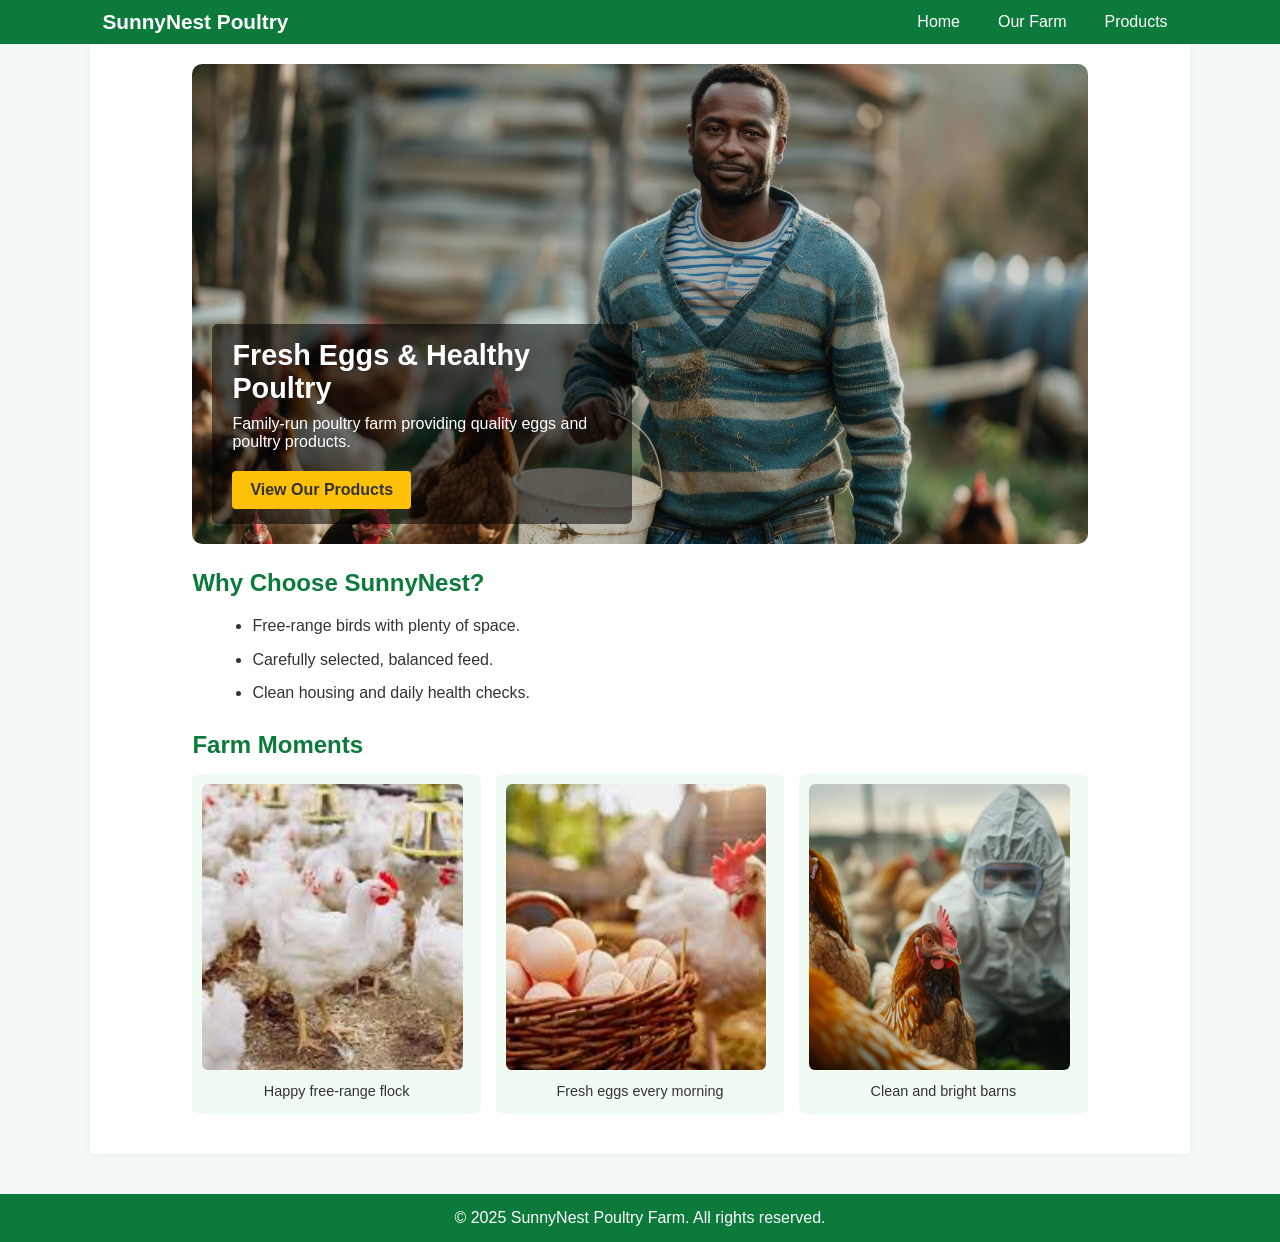
==== index.html @ 1f3271e8 "Poultry farm" ====
<!DOCTYPE html>
<html lang="en">
<head>
  <meta charset="UTF-8" />
  <meta name="viewport" content="width=device-width, initial-scale=1" />
  <title>SunnyNest Poultry Farm</title>
  <link rel="stylesheet" href="styles.css" />
</head>
<body>
<header>
    
  <div class="logo">SunnyNest Poultry</div>
  <nav>
    <ul>
      <li><a href="index.html">Home</a></li>
      <li><a href="about.html">Our Farm</a></li>
      <li><a href="products.html">Products</a></li>
    </ul>
  </nav>
</header>

<main>
  <!-- Hero section -->
  <section class="hero">
    <img src="img/2.jpg" alt="Free range chickens on green field" class="hero-img">
    <div class="hero-text">
      <h1>Fresh Eggs & Healthy Poultry</h1>
      <p>Family-run poultry farm providing quality eggs and poultry products.</p>
      <a href="products.html" class="btn-primary">View Our Products</a>
    </div>
 
  </section>

  <!-- Highlight section with unordered list -->
  <section class="highlight">
    <h2>Why Choose SunnyNest?</h2>
    <ul>
      <li>Free-range birds with plenty of space.</li>
      <li>Carefully selected, balanced feed.</li>
      <li>Clean housing and daily health checks.</li>
    </ul>
  </section>

  <!-- Simple gallery -->
  <section class="gallery-section">
    <h2>Farm Moments</h2>
    <div class="gallery">
      <figure>
        <img src="img/free.jpeg" alt="Chickens roaming outside">
        <figcaption>Happy free-range flock</figcaption>
      </figure>
      <figure>
        <img src="img/eg.jpeg" alt="Freshly collected eggs">
        <figcaption>Fresh eggs every morning</figcaption>
      </figure>
      <figure>
        <img src="img/4.jpg" alt="Bright poultry barn">
        <figcaption>Clean and bright barns</figcaption>
      </figure>
    </div>
  </section>
</main>

<footer>
  <p>&copy; 2025 SunnyNest Poultry Farm. All rights reserved.</p>
</footer>
</body>
</html>
---- styles.css ----
/* Global */
* {
  box-sizing: border-box;
}

body {
  font-family: Arial, sans-serif;
  background: #f5faf6;
  margin: 0;
  padding: 0;
  color: #333;
}

img {
  max-width: 100%;
  display: block;
}

/* Header / navigation */
header {
  background-color: #0b7a3b;
  color: white;
  padding: 10px 8%;
  display: flex;
  align-items: center;
  justify-content: space-between;
}

.logo {
  font-weight: bold;
  font-size: 1.3rem;
}

nav ul {
  list-style: none;
  display: flex;
  gap: 18px;
  margin: 0;
  padding: 0;
}

nav a {
  color: white;
  text-decoration: none;
  font-weight: 500;
  padding: 6px 10px;
  border-radius: 4px;
  transition: background-color 0.3s;
}

nav a:hover,
nav a.active {
  background-color: #075128;
}

main {
  padding: 20px 8%;
  max-width: 1100px;
  margin: 0 auto 40px auto;
  background: #fff;
  box-shadow: 0 0 10px rgba(0,0,0,0.05);
}

/* Buttons */
.btn-primary {
  display: inline-block;
  background: #ffc107;
  color: #333;
  padding: 10px 18px;
  border-radius: 4px;
  text-decoration: none;
  font-weight: bold;
  margin-top: 10px;
  transition: background-color 0.3s;
}

.btn-primary:hover {
  background: #ffb300;
}

/* Hero section */
.hero {
  position: relative;
  border-radius: 10px;
  overflow: hidden;
  margin-bottom: 25px;
  min-height: 320px;
}

.hero-img {
  width: 100%;
  height: 480px;
  object-fit: cover;
}

.hero-text {
  position: absolute;
  bottom: 20px;
  left: 20px;
  background: rgba(0,0,0,0.55);
  color: #fff;
  padding: 15px 20px;
  border-radius: 6px;
  max-width: 420px;
}

.hero-text h1 {
  margin: 0 0 10px 0;
  font-size: 1.8rem;
}

.hero-text p {
  margin: 0 0 10px 0;
}

/* Highlight section */
.highlight {
  margin-bottom: 25px;
}

.highlight h2 {
  color: #0b7a3b;
  margin-bottom: 15px;
}

.highlight ul {
  margin-left: 20px;
  line-height: 1.6;
}

.highlight li {
  margin-bottom: 8px;
}

/* Gallery */
.gallery-section {
  margin-bottom: 20px;
}

.gallery-section h2 {
  color: #0b7a3b;
  margin-bottom: 15px;
}

.gallery {
  display: grid;
  grid-template-columns: repeat(auto-fit, minmax(220px, 1fr));
  gap: 15px;
}

.gallery figure {
  background: #f0fbf3;
  border-radius: 8px;
  padding: 10px;
  text-align: center;
  margin: 0;
  position: relative;
}

.gallery img {
 width: 97%;
  height: 286px;
  object-fit: cover;
  border-radius: 6px;
  margin-bottom: 8px;
}

.gallery figcaption {
  color: #333;
  font-size: 0.9rem;
  padding: 5px 0;
}

/* NEW: Display alt text on hover for gallery images */
.gallery img:hover::after {
  content: "Alt: " attr(alt);
  position: absolute;
  bottom: 50px;
  left: 15px;
  right: 15px;
  background: rgba(11, 122, 59, 0.95);
  color: white;
  padding: 8px 10px;
  border-radius: 4px;
  font-size: 0.85em;
  text-align: center;
  z-index: 10;
}

/* Page header */
.page-header {
  margin-bottom: 20px;
}

.page-header h1 {
  color: #0b7a3b;
  margin-top: 0;
}

/* Two-column layout on about page */
.two-column {
  display: grid;
  grid-template-columns: repeat(auto-fit, minmax(260px, 1fr));
  gap: 20px;
  margin-bottom: 20px;
}

.two-column h2 {
  color: #0b7a3b;
  margin-top: 0;
}

.two-column ul,
.two-column ol {
  margin-left: 20px;
  line-height: 1.6;
}

.two-column li {
  margin-bottom: 8px;
}

/* Single image section */
.single-image {
  margin-top: 10px;
  margin-bottom: 20px;
}

.single-image img {
  width: 100%;
  max-height: 400px;
  object-fit: cover;
  border-radius: 8px;
}

/* Product cards */
.poultry-cards {
  display: grid;
  grid-template-columns: repeat(auto-fit, minmax(240px, 1fr));
  gap: 18px;
  margin-bottom: 25px;
}

.card {
  background: #f0fbf3;
  border-radius: 10px;
  padding: 12px;
  text-align: left;
  box-shadow: 0 0 6px rgba(0,0,0,0.05);
  transition: transform 0.3s, box-shadow 0.3s;
  position: relative;
}

.card:hover {
  transform: translateY(-5px);
  box-shadow: 0 5px 15px rgba(0,0,0,0.1);
}

.card img {
  width: 100%;
  height: 216px;
  object-fit: cover;
  border-radius: 8px;
  margin-bottom: 10px;
}

.card h2 {
  margin-top: 0;
  margin-bottom: 10px;
  color: #0b7a3b;
  font-size: 1.3rem;
}

.card p {
  margin: 5px 0;
  line-height: 1.5;
}

/* NEW: Display data-price attribute if present */
.card[data-price]::after {
  content: "Price: GH₵" attr(data-price);
  display: block;
  font-weight: bold;
  color: #0b7a3b;
  font-size: 1.1em;
  margin-top: 10px;
  padding-top: 10px;
  border-top: 1px solid #d6e9dc;
}

/* NEW: Display data-stock attribute if present */
.card[data-stock]::before {
  content: "Stock: " attr(data-stock);
  position: absolute;
  top: 12px;
  right: 12px;
  background: #ffc107;
  color: #333;
  padding: 4px 10px;
  border-radius: 4px;
  font-size: 0.8em;
  font-weight: bold;
}

/* Price table looks like price list */
.price-table {
  margin-bottom: 25px;
}

.price-table h2 {
  color: #0b7a3b;
  margin-bottom: 15px;
}

table {
  width: 100%;
  border-collapse: collapse;
  margin-top: 10px;
  background: #fff;
}

th,
td {
  border: 1px solid #d6e9dc;
  padding: 10px 12px;
  text-align: left;
}

th {
  background: #e7f6eb;
  font-weight: 600;
  color: #0b7a3b;
}

tr:hover {
  background: #f8fcf9;
}

/* NEW: Show title attributes on hover for table cells */
td[title]:hover::after {
  content: attr(title);
  position: absolute;
  background: rgba(0, 0, 0, 0.85);
  color: white;
  padding: 6px 10px;
  border-radius: 4px;
  font-size: 0.85em;
  margin-top: -30px;
  white-space: nowrap;
  z-index: 100;
}

/* Footer */
footer {
  background-color: #0b7a3b;
  color: white;
  text-align: center;
  padding: 15px 8%;
}

footer p {
  margin: 0;
}

/* NEW: Display link URLs when printing */
@media print {
  a[href]::after {
    content: " (" attr(href) ")";
    color: #666;
    font-size: 0.8em;
  }
  
  /* Hide navigation when printing */
  nav {
    display: none;
  }
}

/* NEW: Show missing alt attributes (for debugging) */
img:not([alt]) {
  border: 3px solid red;
  outline: 2px solid yellow;
}

img:not([alt])::after {
  content: "Missing ALT attribute!";
  display: block;
  background: red;
  color: white;
  padding: 5px;
  text-align: center;
  font-size: 0.8em;
  font-weight: bold;
}

/* NEW: Style links based on href type */
a[href^="http"]::before {
  content: "🔗 ";
  font-size: 0.9em;
}

a[href^="mailto"]::before {
  content: "✉️ ";
  font-size: 0.9em;
}

a[href^="tel"]::before {
  content: "📞 ";
  font-size: 0.9em;
}

/* Responsive adjustments */
@media (max-width: 768px) {
  header {
    flex-direction: column;
    gap: 10px;
  }
  
  nav ul {
    flex-wrap: wrap;
    justify-content: center;
  }
  
  .hero-text {
    left: 10px;
    right: 10px;
    bottom: 10px;
    max-width: none;
  }
  
  main {
    padding: 15px 5%;
  }
}
.man{
    width: 100%;
  height: 557px;
  object-fit: cover;
  border-radius: 8px;
  margin-bottom: 10px;
}
.contact{
  width: 5px;
  float: right;
}
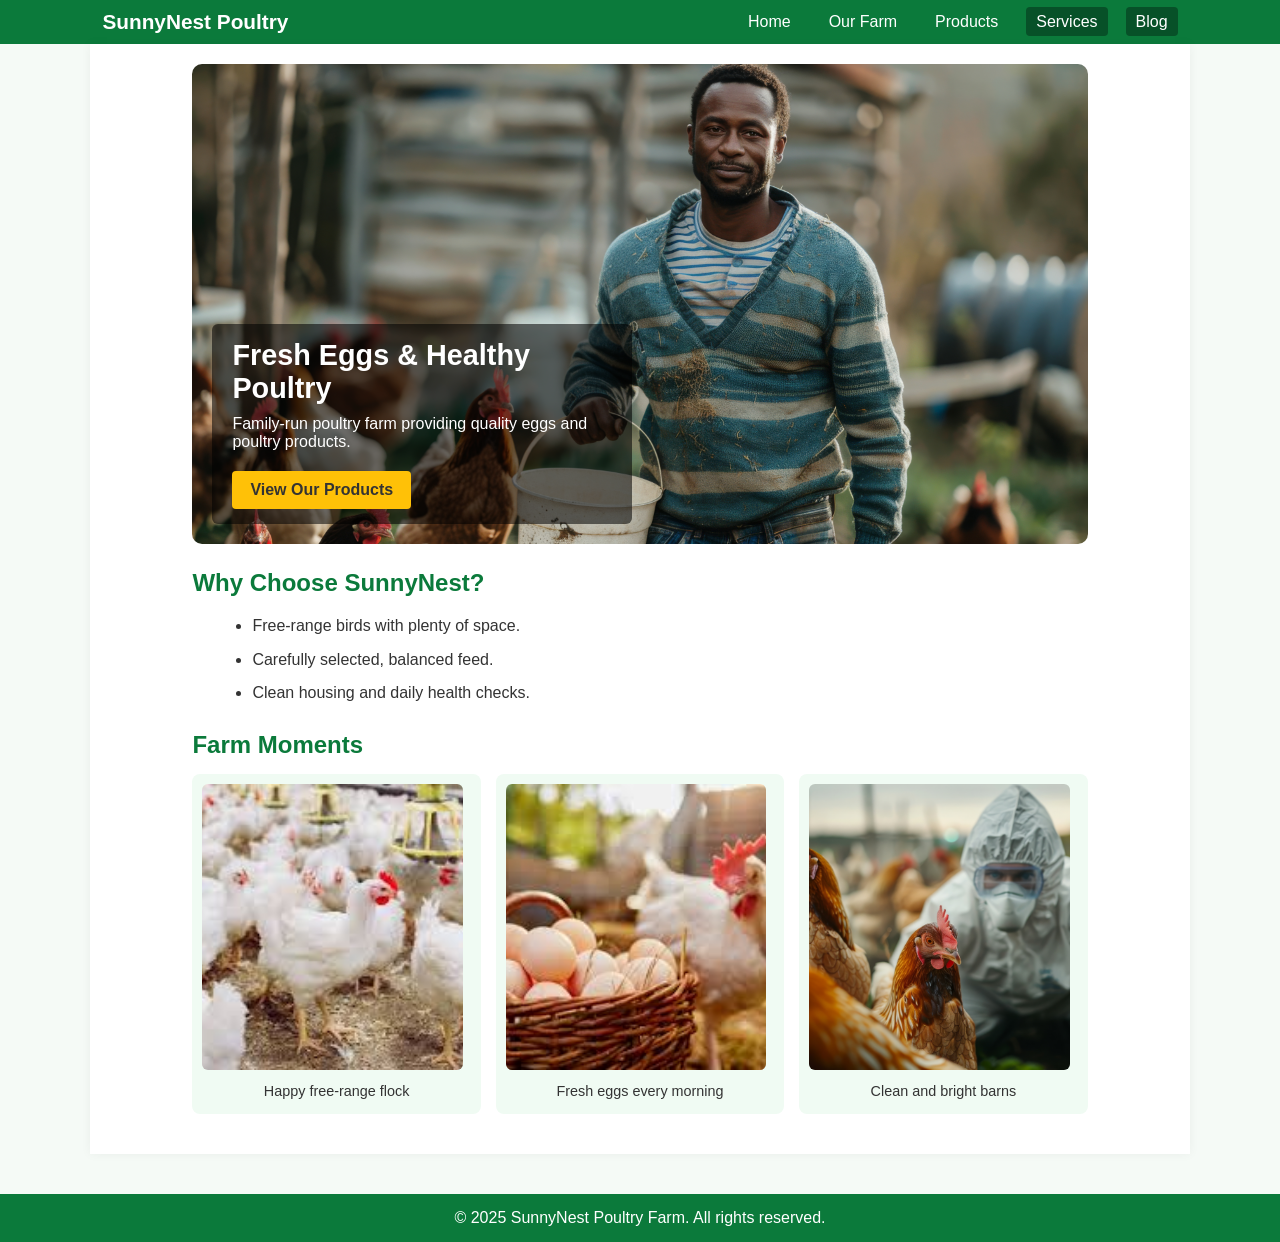
==== commit a303cebc: "I added the Blog and Service" ====
--- a/index.html
+++ b/index.html
@@ -15,6 +15,8 @@
       <li><a href="index.html">Home</a></li>
       <li><a href="about.html">Our Farm</a></li>
       <li><a href="products.html">Products</a></li>
+      <li><a href="services.html" class="active">Services</a></li>
+      <li><a href="blogs.html" class="active">Blog</a></li>
     </ul>
   </nav>
 </header>
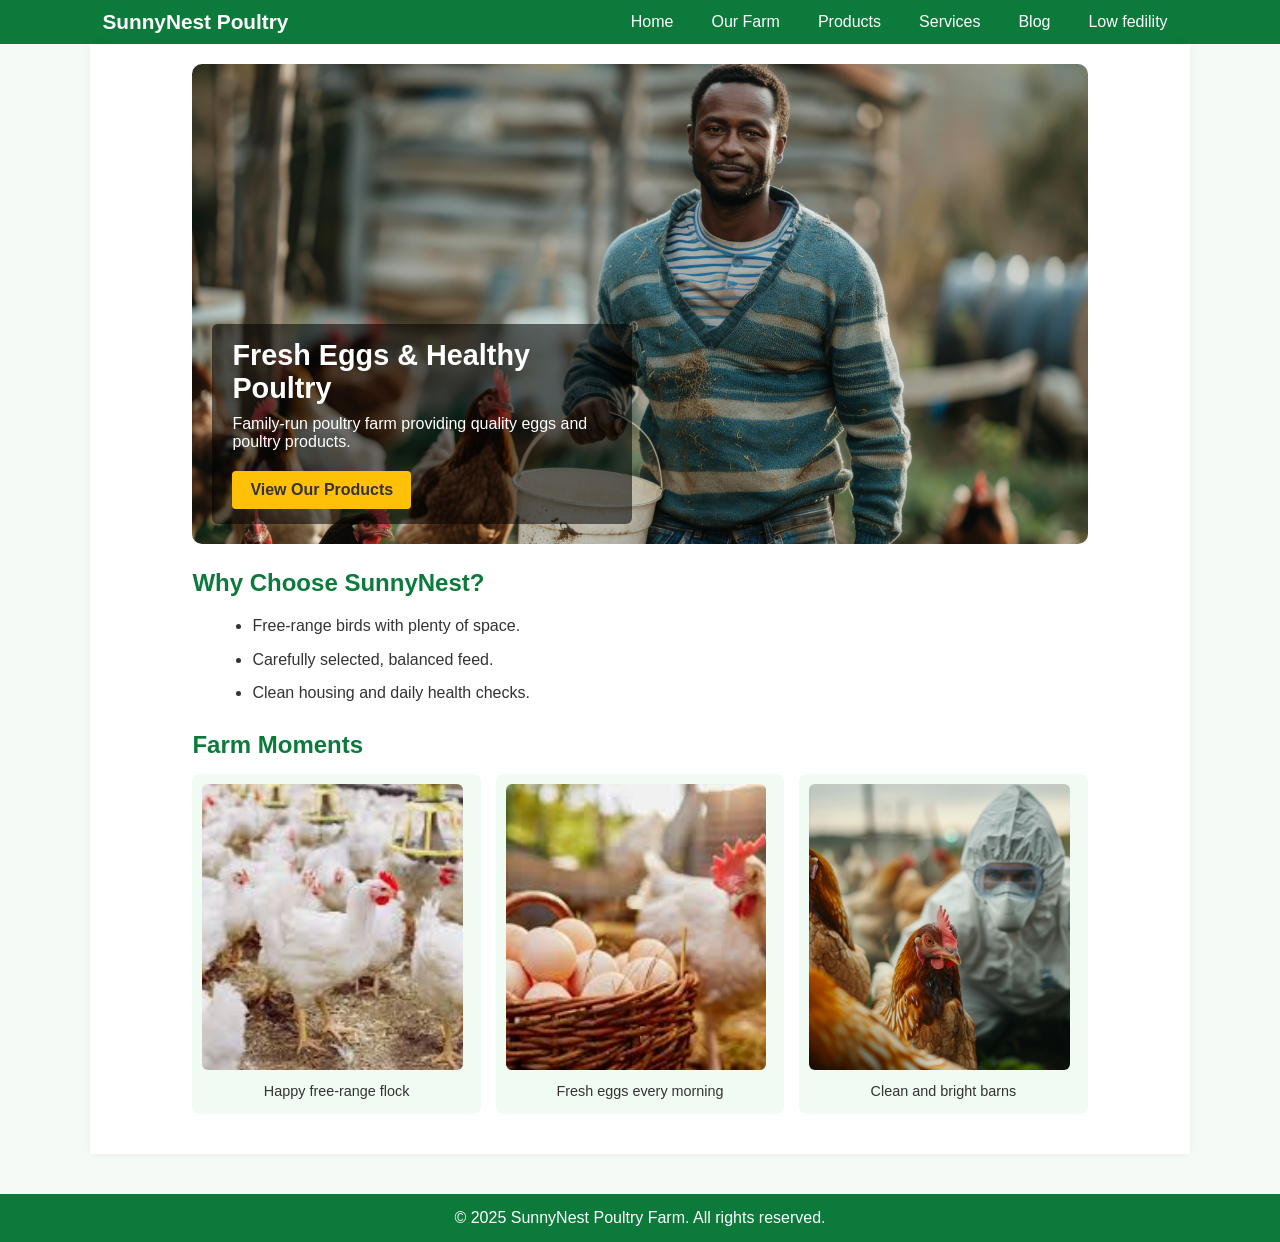
==== commit 8fbb431b: "added the low page" ====
--- a/index.html
+++ b/index.html
@@ -17,6 +17,7 @@
       <li><a href="products.html">Products</a></li>
       <li><a href="services.html" class="active">Services</a></li>
       <li><a href="blogs.html" class="active">Blog</a></li>
+      <li><a href="low.html">Low fedility</a></li>
     </ul>
   </nav>
 </header>
--- a/styles.css
+++ b/styles.css
@@ -48,8 +48,7 @@
   transition: background-color 0.3s;
 }
 
-nav a:hover,
-nav a.active {
+nav a:hover {
   background-color: #075128;
 }
 
@@ -377,10 +376,7 @@
 }
 
 /* NEW: Show missing alt attributes (for debugging) */
-img:not([alt]) {
-  border: 3px solid red;
-  outline: 2px solid yellow;
-}
+
 
 img:not([alt])::after {
   content: "Missing ALT attribute!";
